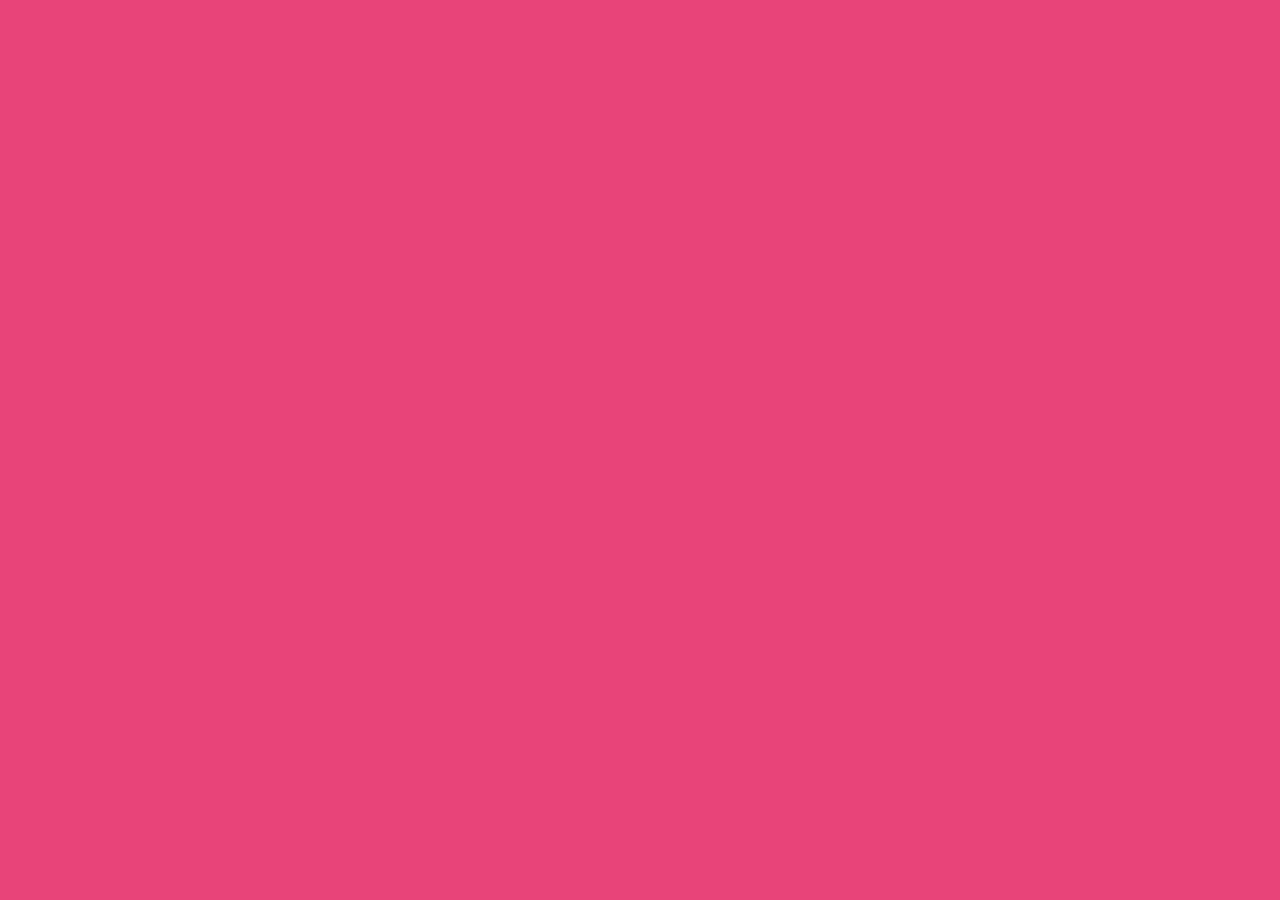
==== src/index.html @ e17c8281 "Initial commit" ====
<!DOCTYPE html>
<html>
	<head>
		<meta charset="UTF-8" />
		<meta name="viewport" content="width=device-width" />
		<title>Tester web site</title>
		<link
				href="https://cdn.jsdelivr.net/npm/bootstrap@5.3.2/dist/css/bootstrap.min.css"
				rel="stylesheet"
				integrity="sha384-T3c6CoIi6uLrA9TneNEoa7RxnatzjcDSCmG1MXxSR1GAsXEV/Dwwykc2MPK8M2HN"
				crossorigin="anonymous"
				/>
		<link rel="stylesheet" href="css/main.css" type="text/css" media="screen" title="no title" charset="utf-8">
	</head>
	<body class="bg-primary" style="height: 100vh">
	</body>
</html>
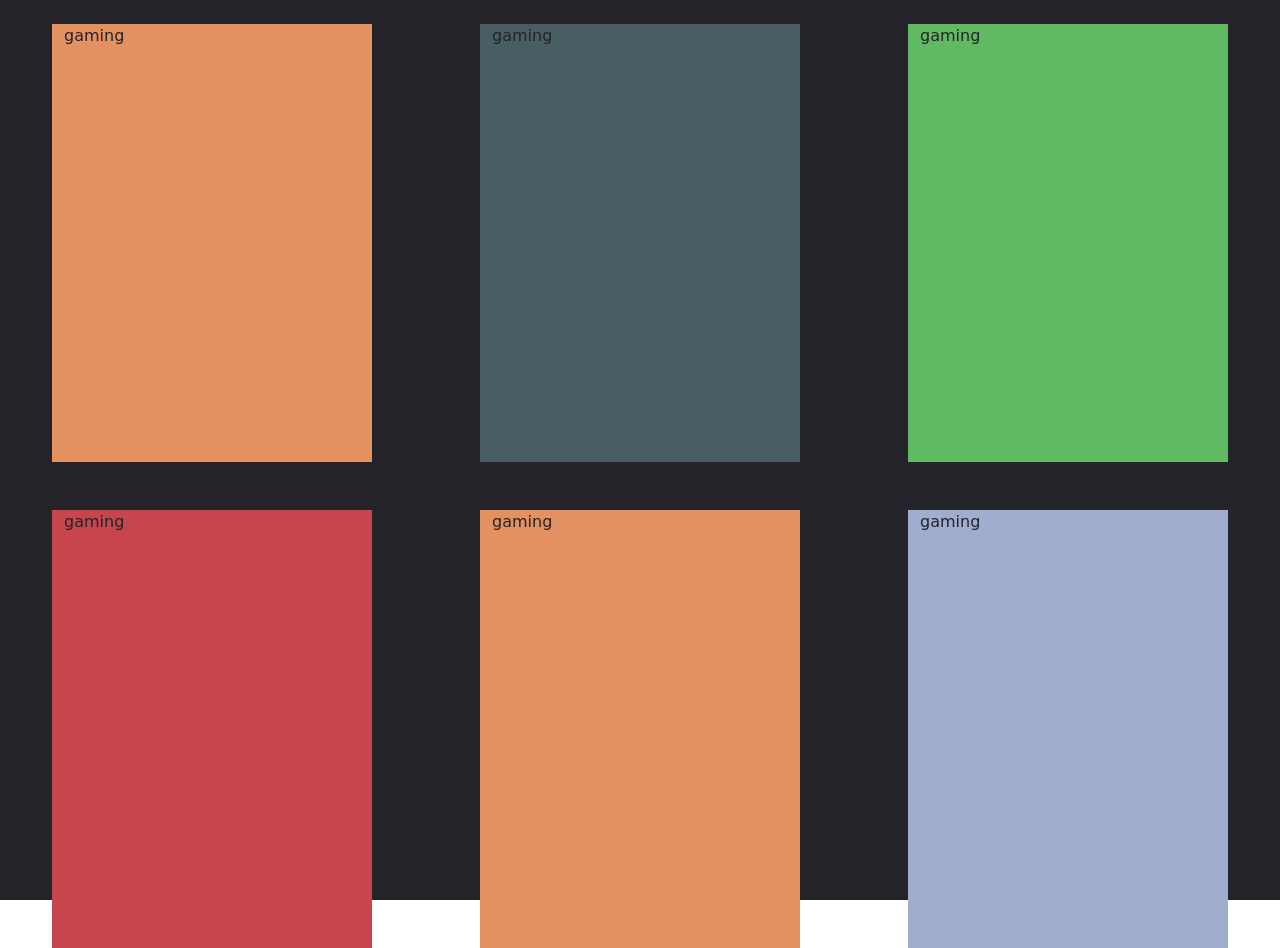
==== commit b9b7615e: "Update readme" ====
--- a/src/index.html
+++ b/src/index.html
@@ -12,6 +12,31 @@
 				/>
 		<link rel="stylesheet" href="css/main.css" type="text/css" media="screen" title="no title" charset="utf-8">
 	</head>
-	<body class="bg-primary" style="height: 100vh">
+	<body style="height: 100vh">
+		<div class="h-100 bg-dark container-fluid">
+			<div class="pt-4 h-100 row gap-1 row-gap-5">
+				<div class="h-50 container col-3 bg-primary text-dark">
+					gaming
+				</div>
+				<div class="h-50 container col-3 bg-secondary text-dark">
+					gaming
+				</div>
+				<div class="h-50 container col-3 bg-success text-dark">
+					gaming
+				</div>
+
+				<!-- Row 2 -->
+				<div class="h-50 container col-3 bg-danger text-dark">
+					gaming
+				</div>
+				<div class="h-50 container col-3 bg-warning text-dark">
+					gaming
+				</div>
+				<div class="h-50 container col-3 bg-info text-dark">
+					gaming
+				</div>
+			</div>
+		</div>
+
 	</body>
 </html>
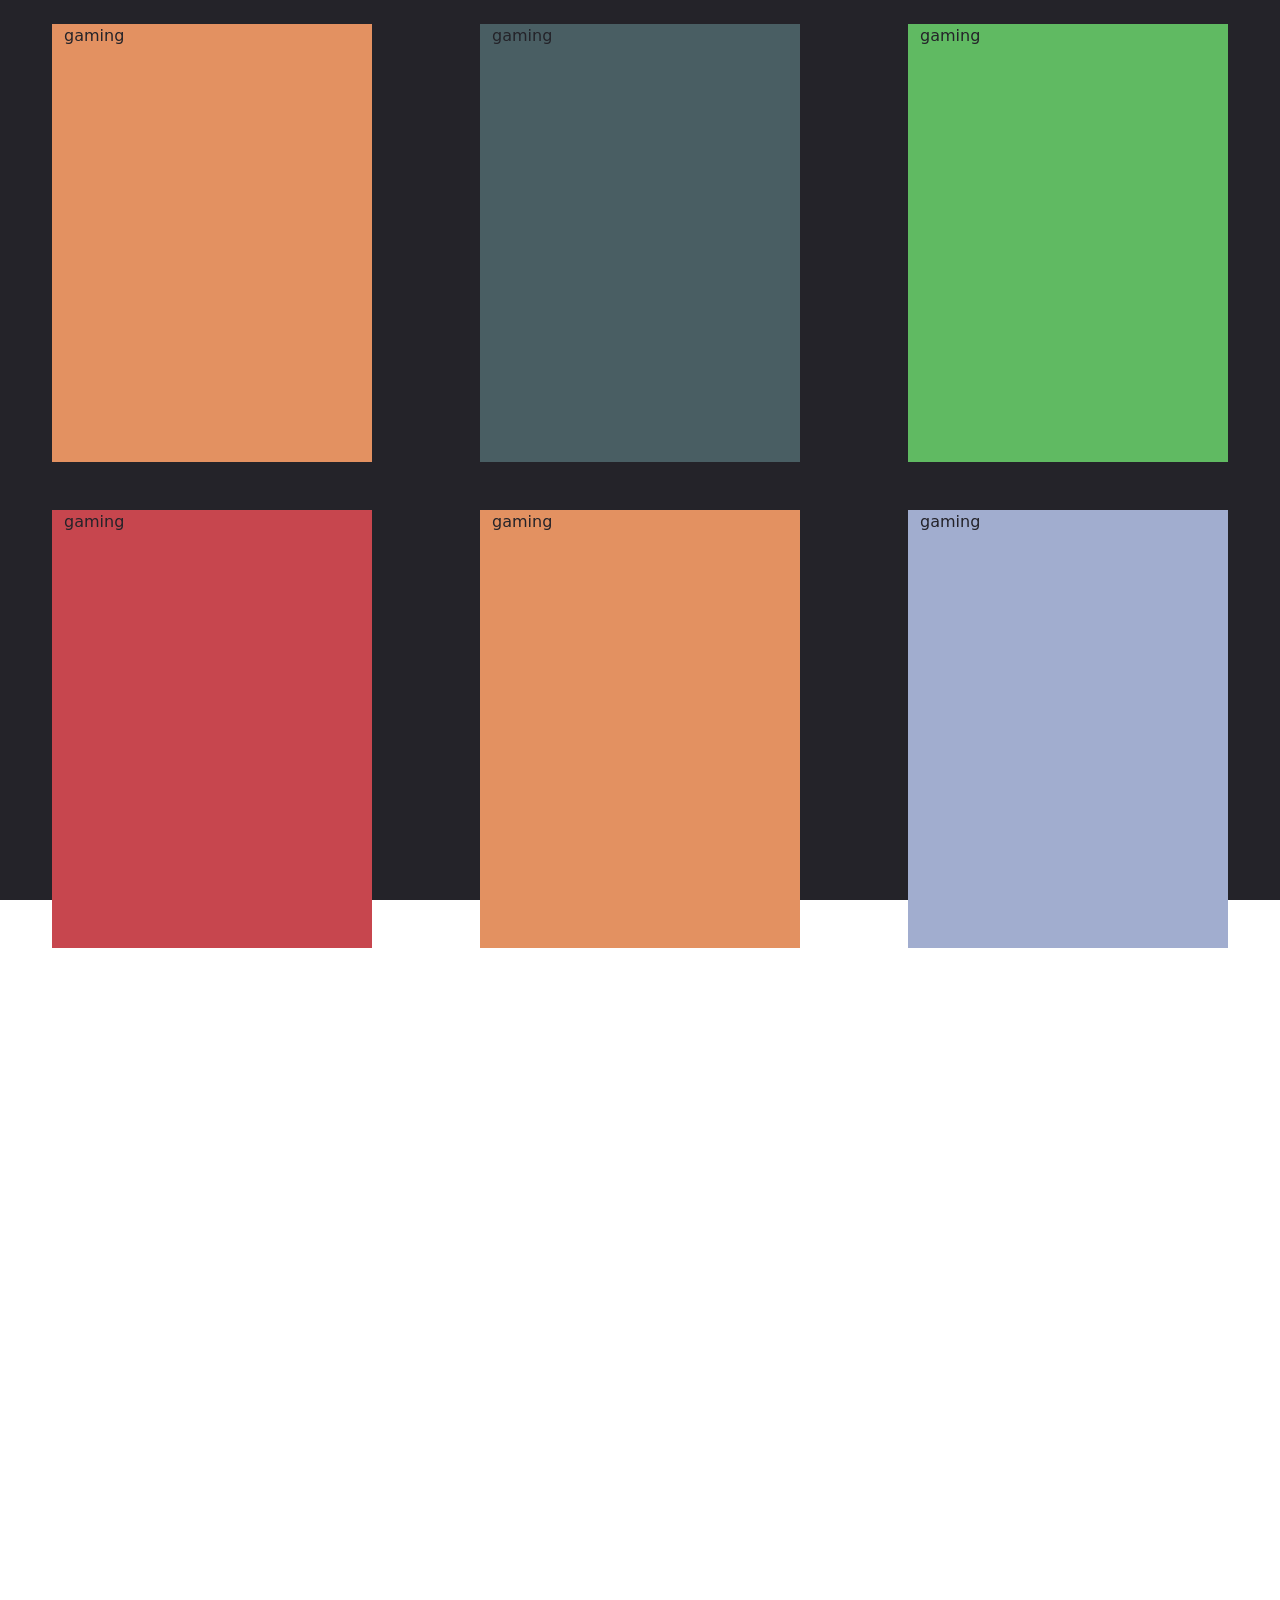
==== commit 6d9346ac: "Add images2" ====
--- a/src/index.html
+++ b/src/index.html
@@ -35,6 +35,8 @@
 				<div class="h-50 container col-3 bg-info text-dark">
 					gaming
 				</div>
+
+				<div class="col-9" style="width: 100%"><iframe width="100%" height="600" frameborder="0" scrolling="no" marginheight="0" marginwidth="0" src="https://maps.google.com/maps?width=100%25&amp;height=600&amp;hl=en&amp;q=Greenville%20Deli,%20Monkstown+(Greenville%20Monkstown)&amp;t=&amp;z=14&amp;ie=UTF8&amp;iwloc=B&amp;output=embed"><a href="https://www.maps.ie/population/">Population Estimator map</a></iframe></div>
 			</div>
 		</div>
 
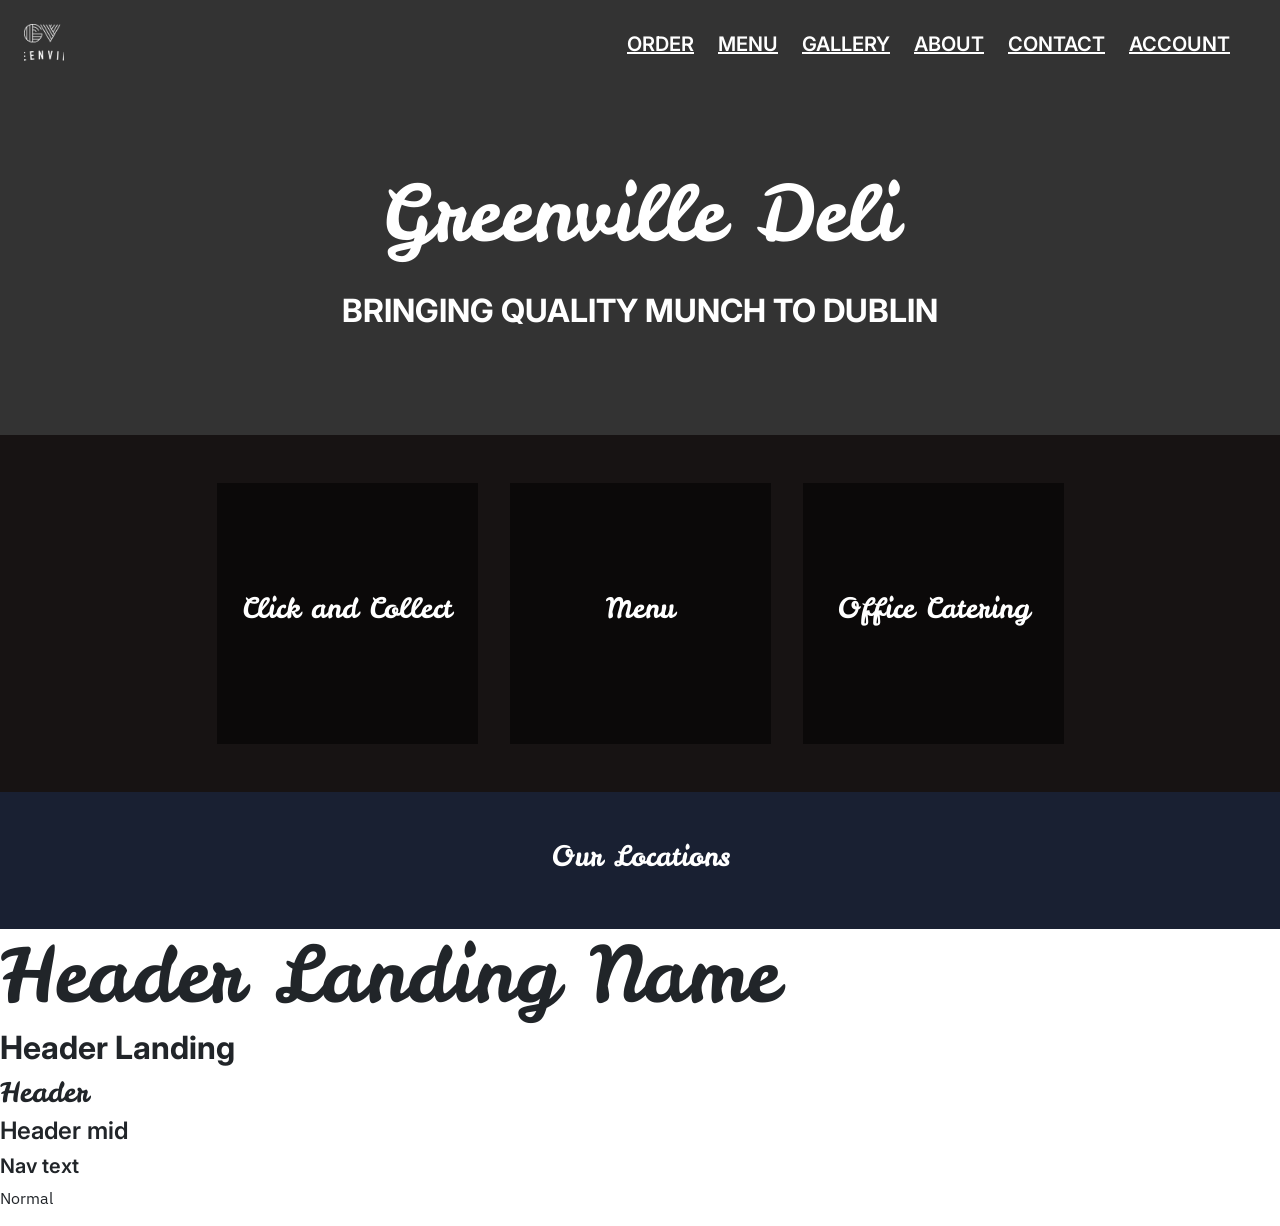
==== commit 046f50ea: "Add more images and start bootstrap design" ====
--- a/src/index.html
+++ b/src/index.html
@@ -12,33 +12,71 @@
 				/>
 		<link rel="stylesheet" href="css/main.css" type="text/css" media="screen" title="no title" charset="utf-8">
 	</head>
-	<body style="height: 100vh">
-		<div class="h-100 bg-dark container-fluid">
-			<div class="pt-4 h-100 row gap-1 row-gap-5">
-				<div class="h-50 container col-3 bg-primary text-dark">
-					gaming
-				</div>
-				<div class="h-50 container col-3 bg-secondary text-dark">
-					gaming
-				</div>
-				<div class="h-50 container col-3 bg-success text-dark">
-					gaming
+	<body>
+		<div id="landing-page" class="d-flex flex-column gap-4">
+			<div id="landing-page-tint">
+				<div class="container-fluid justify-content-between p-4 align-items-start d-flex">
+					<img id="nav-logo" src="images/logo.png" class="img-fluid"/>
+
+					<nav class="container navbar justify-content-end gap-4 h5">
+						<a class="text-white" href="#">ORDER</a>
+						<a class="text-white" href="#">MENU</a>
+						<a class="text-white" href="#">GALLERY</a>
+						<a class="text-white" href="#">ABOUT</a>
+						<a class="text-white" href="#">CONTACT</a>
+						<a class="text-white" href="#">ACCOUNT</a>
+					</nav>
 				</div>
 
-				<!-- Row 2 -->
-				<div class="h-50 container col-3 bg-danger text-dark">
-					gaming
+				<br>
+
+				<div class="d-flex flex-column gap-4 text-center my-5 opacity">
+					<h1 class="text-white">Greenville Deli</h1>
+					<h2 class="text-white">BRINGING QUALITY MUNCH TO DUBLIN</h2>
+					<br>
 				</div>
-				<div class="h-50 container col-3 bg-warning text-dark">
-					gaming
-				</div>
-				<div class="h-50 container col-3 bg-info text-dark">
-					gaming
-				</div>
-
-				<div class="col-9" style="width: 100%"><iframe width="100%" height="600" frameborder="0" scrolling="no" marginheight="0" marginwidth="0" src="https://maps.google.com/maps?width=100%25&amp;height=600&amp;hl=en&amp;q=Greenville%20Deli,%20Monkstown+(Greenville%20Monkstown)&amp;t=&amp;z=14&amp;ie=UTF8&amp;iwloc=B&amp;output=embed"><a href="https://www.maps.ie/population/">Population Estimator map</a></iframe></div>
 			</div>
 		</div>
 
+		<div id="quick-links" class="container-fluid justify-content-center bg-dark py-5">
+			<div class="container-sm">
+				<div class="row gap-2 justify-content-center">
+					<div class="col-3">
+						<div class="img-dimmed ratio ratio-1x1" style="background-image: url('/images/picker.jpg')">
+							<div class="d-flex justify-content-center align-items-center">
+								<h3 class="text-white">Click and Collect</h3>
+							</div>
+						</div>
+					</div>
+					<div class="col-3">
+						<div class="img-dimmed ratio ratio-1x1" style="background-image: url('/images/wich.jpg')">
+							<div class="d-flex justify-content-center align-items-center">
+								<h3 class="text-white">Menu</h3>
+							</div>
+						</div>
+					</div>
+					<div class="col-3">
+						<div class="img-dimmed ratio ratio-1x1" style="background-image: url('/images/bread.jpg')">
+							<div class="d-flex justify-content-center align-items-center">
+								<h3 class="text-white">Office Catering</h3>
+							</div>
+						</div>
+					</div>
+
+				</div>
+			</div>
+		</div>
+
+		<div id="our-locations" class="bg-secondary container-fluid py-5">
+			<div class="container-sm d-flex justify-content-center">
+				<h3 class="text-white text-centered">Our Locations</h3>
+			</div>
+		</div>
+		<h1>Header Landing Name</h1>
+		<h2>Header Landing</h2>
+		<h3>Header</h3>
+		<h4>Header mid</h4>
+		<h5>Nav text</h5>
+		<p>Normal</p>
 	</body>
 </html>
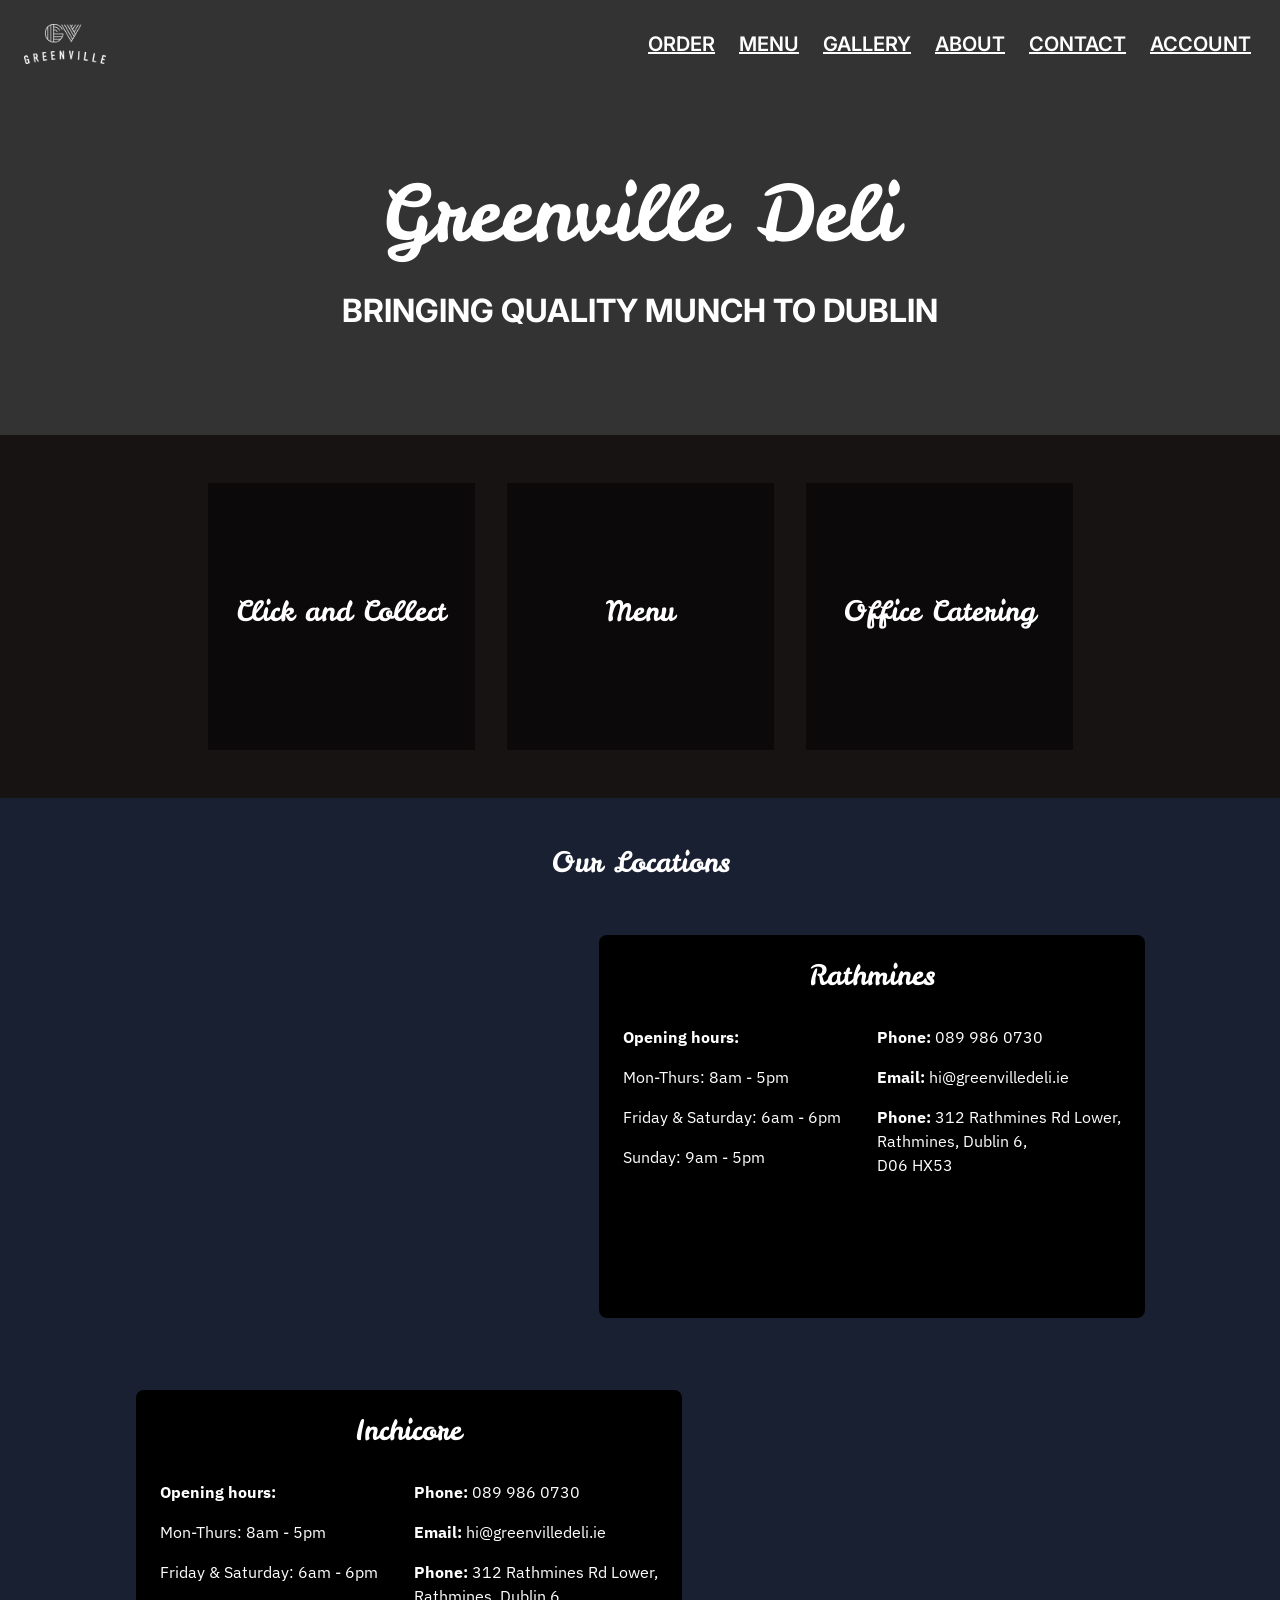
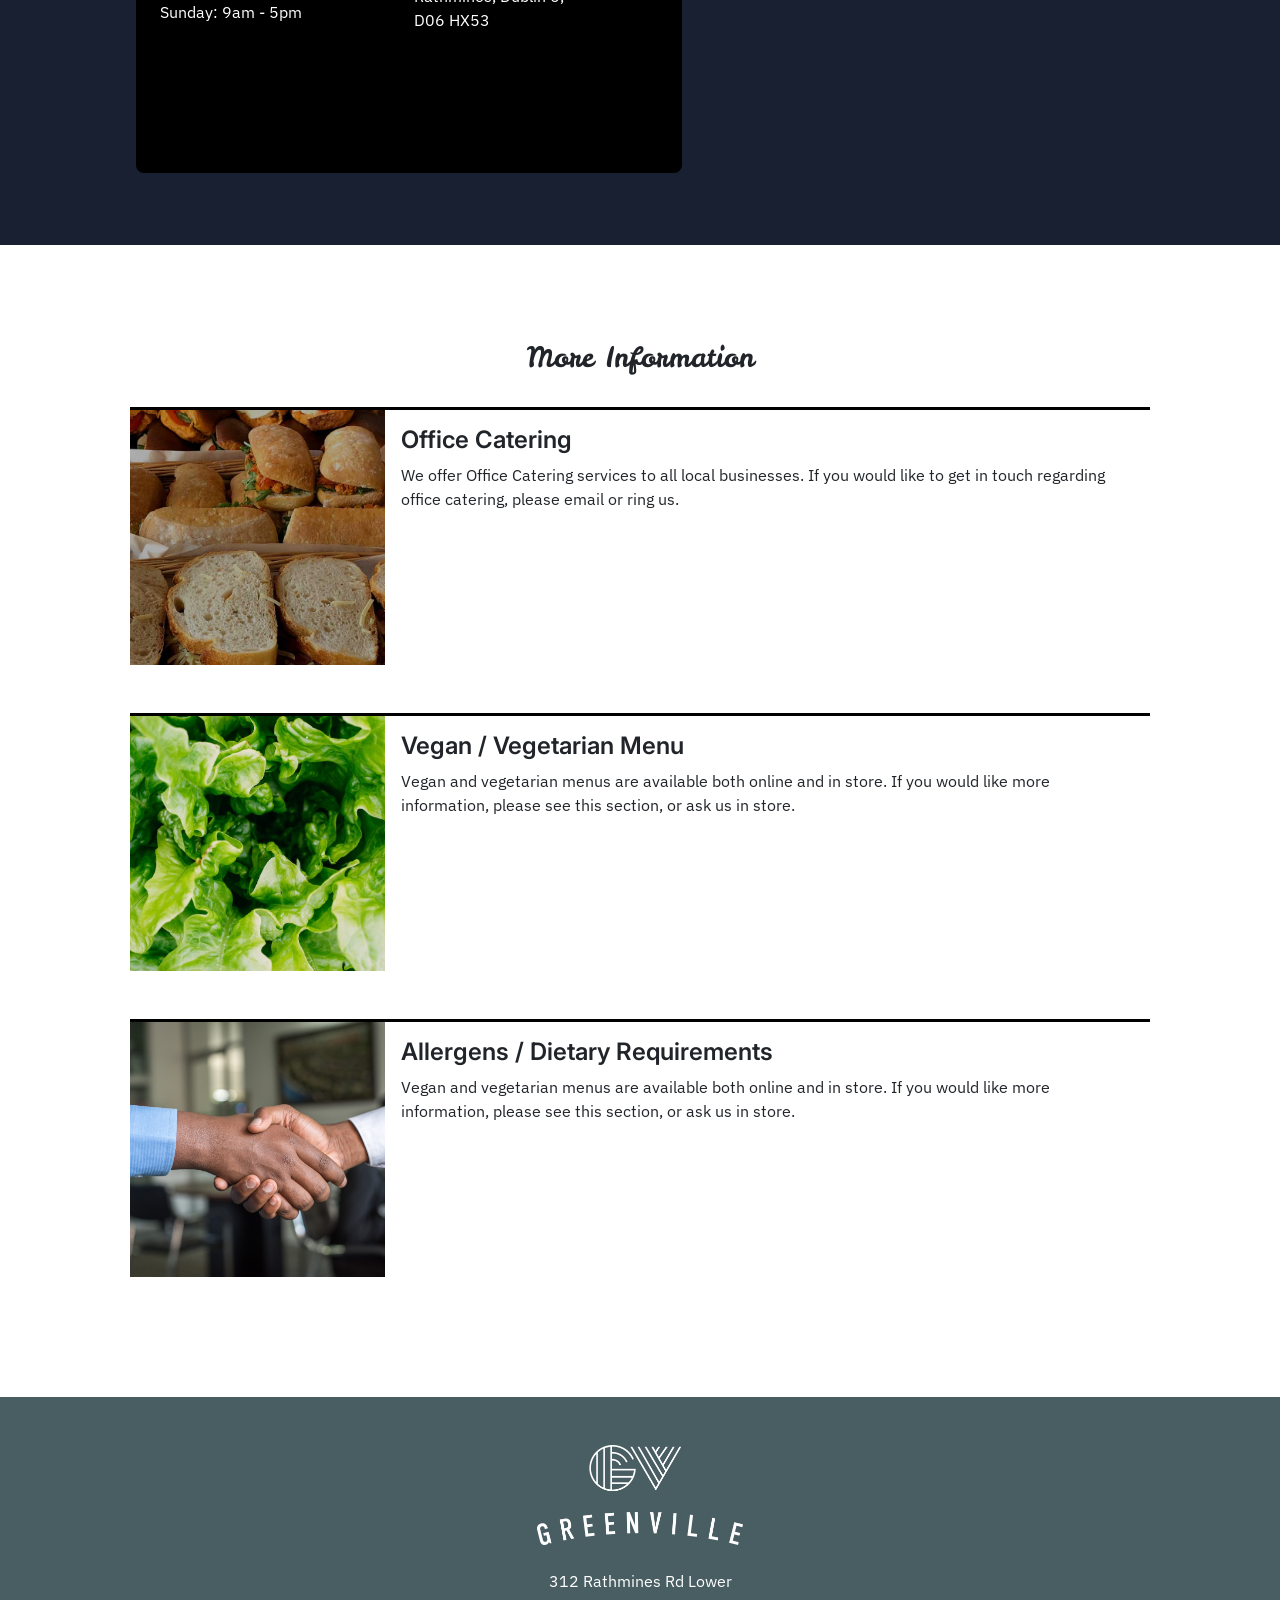
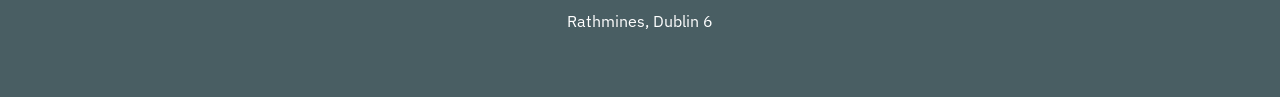
==== commit 8d0cf30e: "Finish bootstrap up until footer" ====
--- a/src/index.html
+++ b/src/index.html
@@ -39,23 +39,23 @@
 		</div>
 
 		<div id="quick-links" class="container-fluid justify-content-center bg-dark py-5">
-			<div class="container-sm">
-				<div class="row gap-2 justify-content-center">
-					<div class="col-3">
+			<div class="container-sm p-0">
+				<div class="row gap-2 justify-content-center p-0">
+					<div class="col-md-3">
 						<div class="img-dimmed ratio ratio-1x1" style="background-image: url('/images/picker.jpg')">
 							<div class="d-flex justify-content-center align-items-center">
 								<h3 class="text-white">Click and Collect</h3>
 							</div>
 						</div>
 					</div>
-					<div class="col-3">
+					<div class="col-md-3">
 						<div class="img-dimmed ratio ratio-1x1" style="background-image: url('/images/wich.jpg')">
 							<div class="d-flex justify-content-center align-items-center">
 								<h3 class="text-white">Menu</h3>
 							</div>
 						</div>
 					</div>
-					<div class="col-3">
+					<div class="col-md-3">
 						<div class="img-dimmed ratio ratio-1x1" style="background-image: url('/images/bread.jpg')">
 							<div class="d-flex justify-content-center align-items-center">
 								<h3 class="text-white">Office Catering</h3>
@@ -68,15 +68,102 @@
 		</div>
 
 		<div id="our-locations" class="bg-secondary container-fluid py-5">
-			<div class="container-sm d-flex justify-content-center">
+			<div class="container-sm d-flex flex-column gap-4 align-items-center">
 				<h3 class="text-white text-centered">Our Locations</h3>
+
+				<div class="row container-sm gap-2 justify-content-center">
+					<div class="col-md-5">
+						<div class="ratio ratio-1x1"
+							style="width: 100%"><iframe width="100%" height="600" frameborder="0" scrolling="no" marginheight="0" marginwidth="0" src="https://maps.google.com/maps?width=100%25&amp;height=600&amp;hl=en&amp;q=Greenville%20Deli,%20Rathmines+(Greenville%20Deli%20Rathmines)&amp;t=&amp;z=14&amp;ie=UTF8&amp;iwloc=B&amp;output=embed"><a href="https://www.maps.ie/population/">Find Population on Map</a></iframe></div>
+					</div>
+					<div class="col-md-6 bg-black px-4 py-4 rounded-3 text-white my-4 d-flex flex-column gap-4">
+						<div class="d-flex justify-content-center">
+							<h3>Rathmines</h3>
+						</div>
+						<div class="d-flex flex-row gap-4 justify-content-between">
+							<div class="text-start">
+								<p class="fw-bold">Opening hours:</p>
+								<p>Mon-Thurs: 8am - 5pm</p>
+								<p>Friday & Saturday: 6am - 6pm</p>
+								<p>Sunday: 9am - 5pm</p>
+							</div>
+
+							<div class="text-start">
+								<p><span class="fw-bold">Phone:</span> 089 986 0730</p>
+								<p><span class="fw-bold">Email:</span> hi@greenvilledeli.ie</p>
+								<p><span class="fw-bold">Phone:</span> 312 Rathmines Rd Lower,<br> Rathmines, Dublin 6,<br> D06 HX53</p>
+							</div>
+						</div>
+					</div>
+				</div>
+				<div class="row container-sm gap-2 justify-content-center">
+					<div class="col-md-6 bg-black px-4 py-4 rounded-3 text-white my-4 d-flex flex-column gap-4">
+						<div class="d-flex justify-content-center">
+							<h3>Inchicore</h3>
+						</div>
+						<div class="d-flex flex-row gap-4 justify-content-between">
+							<div class="text-start">
+								<p class="fw-bold">Opening hours:</p>
+								<p>Mon-Thurs: 8am - 5pm</p>
+								<p>Friday & Saturday: 6am - 6pm</p>
+								<p>Sunday: 9am - 5pm</p>
+							</div>
+
+							<div class="text-start">
+								<p><span class="fw-bold">Phone:</span> 089 986 0730</p>
+								<p><span class="fw-bold">Email:</span> hi@greenvilledeli.ie</p>
+								<p><span class="fw-bold">Phone:</span> 312 Rathmines Rd Lower,<br> Rathmines, Dublin 6,<br> D06 HX53</p>
+							</div>
+						</div>
+					</div>
+					<div class="col-md-5">
+						<div class="ratio ratio-1x1"
+							style="width: 100%"><iframe width="100%" height="600" frameborder="0" scrolling="no" marginheight="0" marginwidth="0" src="https://maps.google.com/maps?width=100%25&amp;height=600&amp;hl=en&amp;q=Greenville%20Deli,%20Inchicore+(Greenville%20Deli%20Rathmines)&amp;t=&amp;z=14&amp;ie=UTF8&amp;iwloc=B&amp;output=embed"><a href="https://www.maps.ie/population/">Calculate population in area</a></iframe></div>
+					</div>
+				</div>
+
 			</div>
 		</div>
-		<h1>Header Landing Name</h1>
-		<h2>Header Landing</h2>
-		<h3>Header</h3>
-		<h4>Header mid</h4>
-		<h5>Nav text</h5>
-		<p>Normal</p>
+
+		<div class="container-fluid py-5">
+			<div class="container-sm">
+				<div class="container-sm p-5 d-flex flex-column align-items-center gap-4">
+					<h3>More Information</h3>
+					<div class="p-0 container-sm border-top border-black border-3 d-flex justify-content-start mb-4">
+						<img src="images/bread.jpg" class="img-fit w-25 ratio ratio-1x1" alt=""/>
+						<div class="m-3">
+							<h4 class="">Office Catering</h4>
+							<p class="">We offer Office Catering services to all local businesses. If you would like to get in touch regarding office catering, please email or ring us.</p>
+						</div>
+					</div>
+
+					<div class="p-0 container-sm border-top border-black border-3 d-flex justify-content-start mb-4">
+						<img src="images/pexels-photo-1199562.jpeg" class="img-fit w-25 ratio ratio-1x1" alt=""/>
+						<div class="m-3">
+							<h4 class="">Vegan / Vegetarian Menu</h4>
+							<p class="">Vegan and vegetarian menus are available both online and in store. If you would like more information, please see this section, or ask us in store.</p>
+						</div>
+					</div>
+
+					<div class="p-0 container-sm border-top border-black border-3 d-flex justify-content-start mb-4">
+						<img src="images/handshake.jpg" class="img-fit w-25 ratio ratio-1x1" alt=""/>
+						<div class="m-3">
+							<h4 class="">Allergens / Dietary Requirements</h4>
+							<p class="">Vegan and vegetarian menus are available both online and in store. If you would like more information, please see this section, or ask us in store.</p>
+						</div>
+					</div>
+				</div>
+			</div>
+		</div>
+
+		<footer class="container-fluid bg-info p-5">
+			<div class="d-flex align-items-center gap-4 flex-column">
+				<img id="footer-logo" src="images/logo.png" class=""/>
+				<div class="d-flex align-items-center flex-column">
+					<p class="text-white text-centered">312 Rathmines Rd Lower</p>
+					<p class="text-white text-centered">Rathmines, Dublin 6</p>
+				</div>
+			</div>
+		</footer>
 	</body>
 </html>
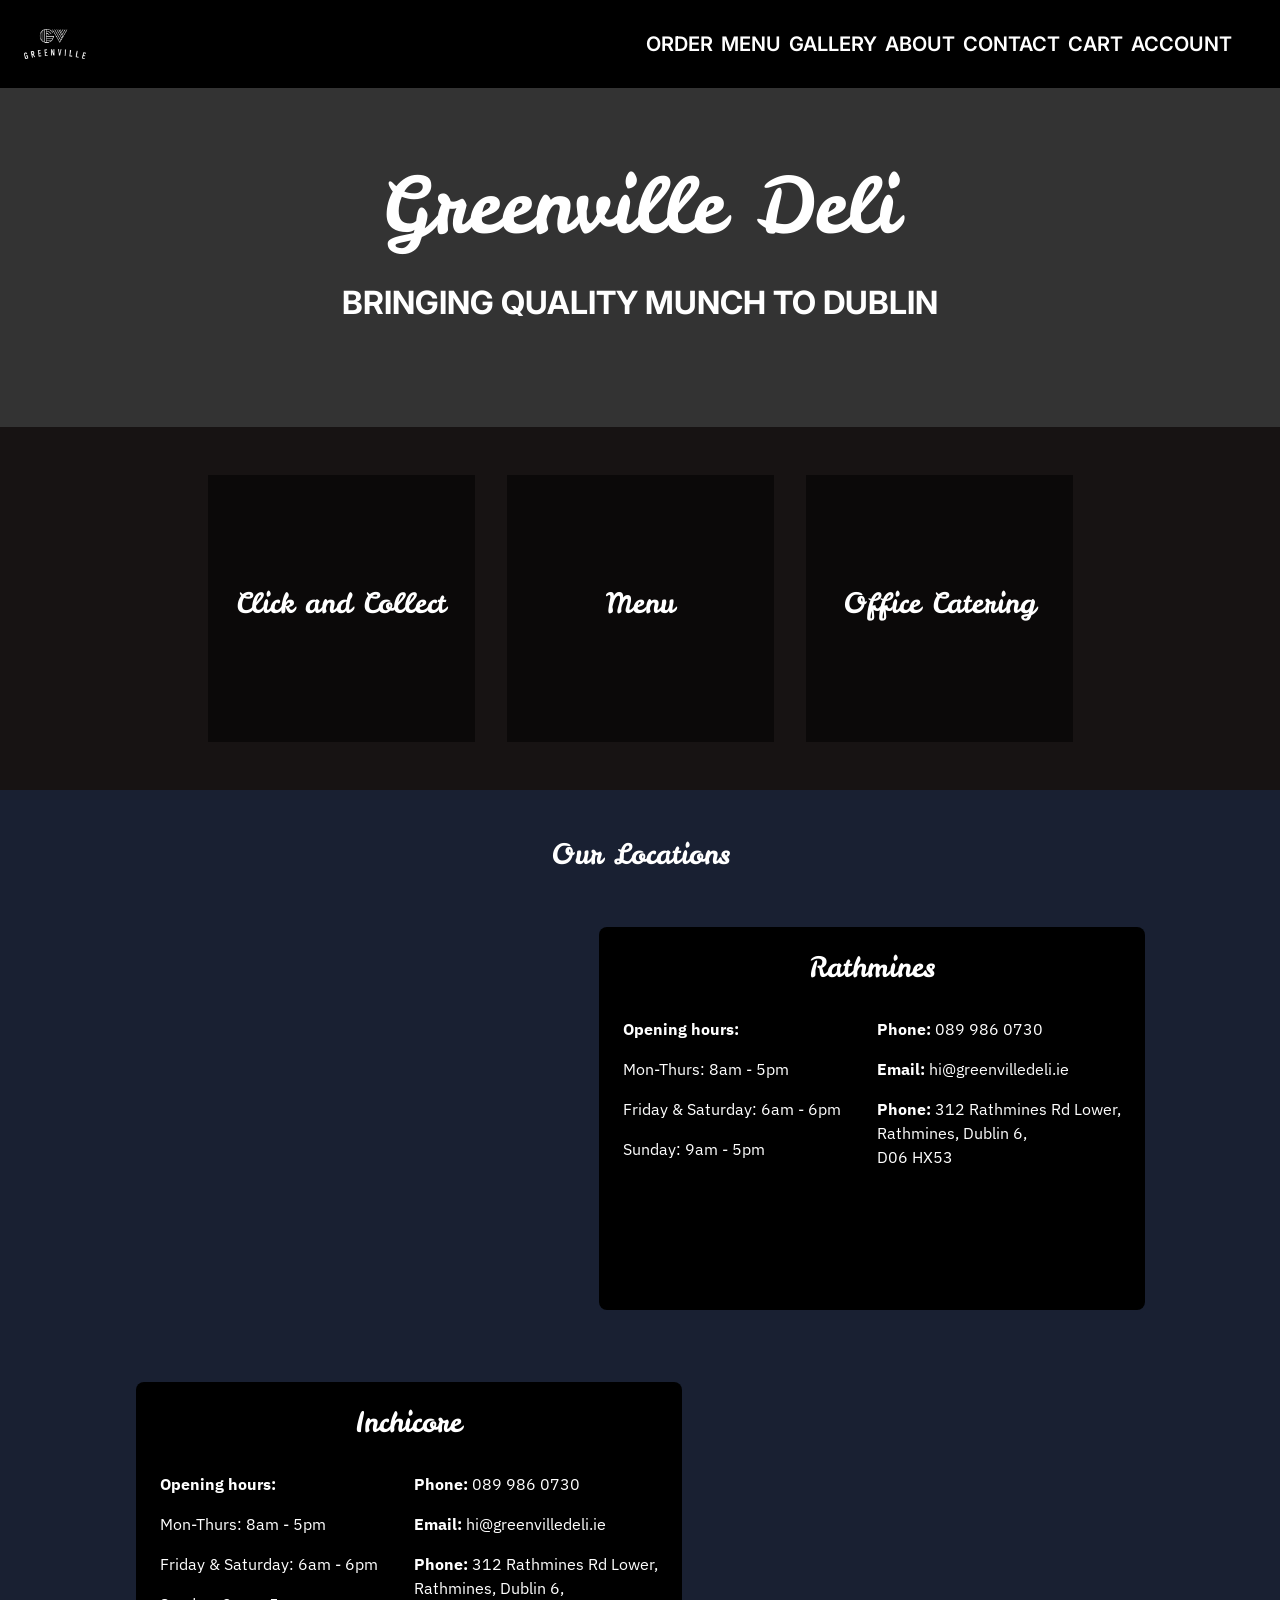
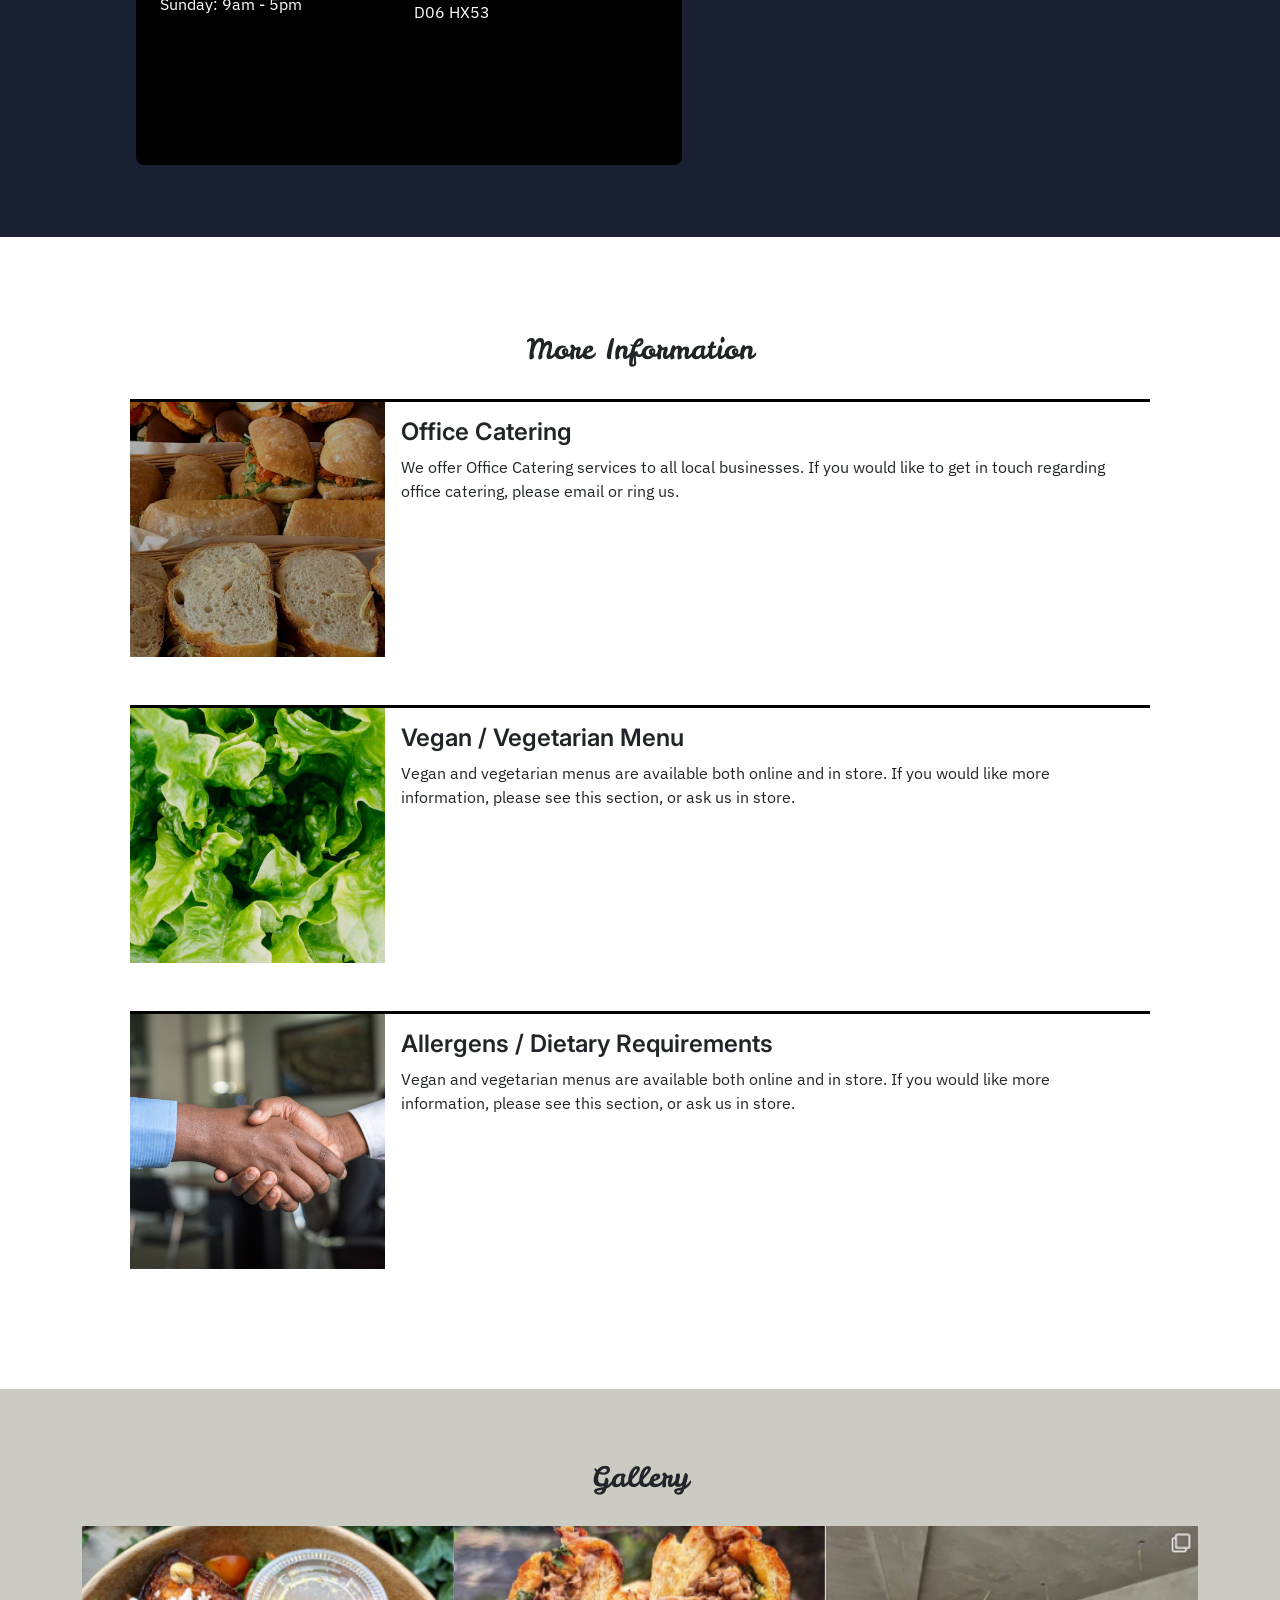
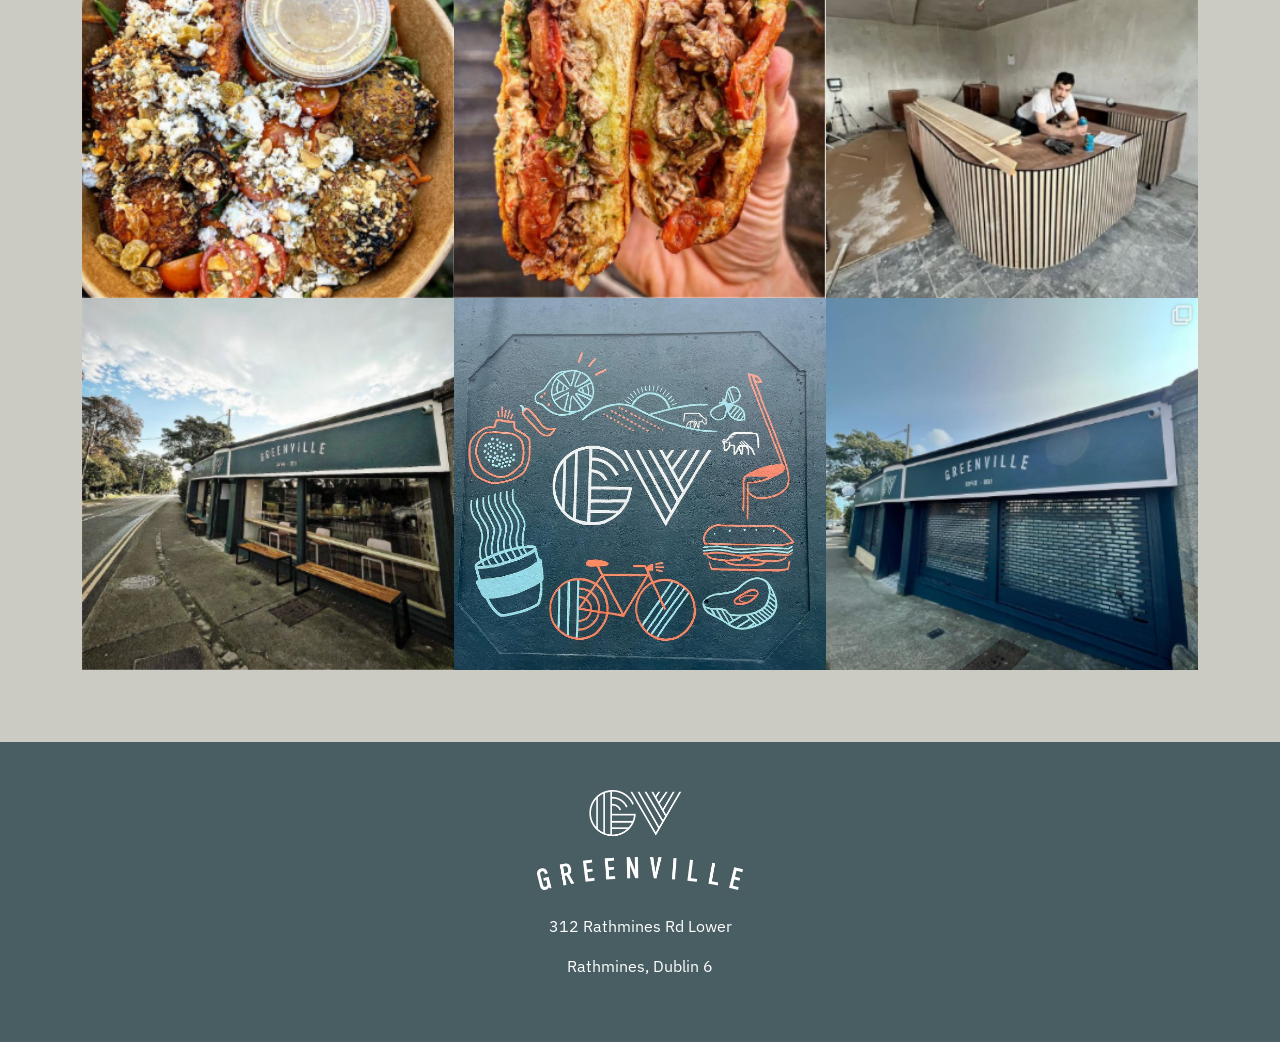
==== commit b36f149a: "Main page and extra pages complete" ====
--- a/src/index.html
+++ b/src/index.html
@@ -10,24 +10,35 @@
 				integrity="sha384-T3c6CoIi6uLrA9TneNEoa7RxnatzjcDSCmG1MXxSR1GAsXEV/Dwwykc2MPK8M2HN"
 				crossorigin="anonymous"
 				/>
+
+		<script defer src="https://cdn.jsdelivr.net/npm/bootstrap@5.3.2/dist/js/bootstrap.bundle.min.js" integrity="sha384-C6RzsynM9kWDrMNeT87bh95OGNyZPhcTNXj1NW7RuBCsyN/o0jlpcV8Qyq46cDfL" crossorigin="anonymous"></script>
+
 		<link rel="stylesheet" href="css/main.css" type="text/css" media="screen" title="no title" charset="utf-8">
 	</head>
 	<body>
+		<nav class="position-sticky sticky-top navbar navbar-expand-md bg-black p-4">
+			<img id="nav-logo" src="images/logo.png" class="img-fluid navbar-brand"/>
+
+			<div id="navbarSupportedContent" class="collapse navbar-collapse justify-content-end px-4">
+				<ul class="navbar-nav gap-2 h5">
+					<li><a class="text-white nav-item link-underline link-underline-opacity-0 link-underline-opacity-100-hover" href="#">ORDER</a></li>
+					<li><a class="text-white nav-item link-underline link-underline-opacity-0 link-underline-opacity-100-hover" href="menu.html">MENU</a></li>
+					<li><a class="text-white nav-item link-underline link-underline-opacity-0 link-underline-opacity-100-hover" href="#">GALLERY</a></li>
+					<li><a class="text-white nav-item link-underline link-underline-opacity-0 link-underline-opacity-100-hover" href="#">ABOUT</a></li>
+					<li><a class="text-white nav-item link-underline link-underline-opacity-0 link-underline-opacity-100-hover" href="#">CONTACT</a></li>
+					<li><a class="text-white nav-item link-underline link-underline-opacity-0 link-underline-opacity-100-hover" href="#">CART</a></li>
+					<li><a class="text-white nav-item link-underline link-underline-opacity-0 link-underline-opacity-100-hover" href="#">ACCOUNT</a></li>
+				</ul>
+			</div>
+
+			<button class="navbar-toggler bg-white" type="button" data-bs-toggle="collapse"
+														 data-bs-target="#navbarSupportedContent" aria-controls="navbarSupportedContent" aria-expanded="false"
+																																		 aria-label="Toggle navigation">
+				<span class="navbar-toggler-icon"></span>
+			</button>
+		</nav>
 		<div id="landing-page" class="d-flex flex-column gap-4">
 			<div id="landing-page-tint">
-				<div class="container-fluid justify-content-between p-4 align-items-start d-flex">
-					<img id="nav-logo" src="images/logo.png" class="img-fluid"/>
-
-					<nav class="container navbar justify-content-end gap-4 h5">
-						<a class="text-white" href="#">ORDER</a>
-						<a class="text-white" href="#">MENU</a>
-						<a class="text-white" href="#">GALLERY</a>
-						<a class="text-white" href="#">ABOUT</a>
-						<a class="text-white" href="#">CONTACT</a>
-						<a class="text-white" href="#">ACCOUNT</a>
-					</nav>
-				</div>
-
 				<br>
 
 				<div class="d-flex flex-column gap-4 text-center my-5 opacity">
@@ -71,10 +82,10 @@
 			<div class="container-sm d-flex flex-column gap-4 align-items-center">
 				<h3 class="text-white text-centered">Our Locations</h3>
 
-				<div class="row container-sm gap-2 justify-content-center">
+				<div class="row container-md gap-2 justify-content-center">
 					<div class="col-md-5">
 						<div class="ratio ratio-1x1"
-							style="width: 100%"><iframe width="100%" height="600" frameborder="0" scrolling="no" marginheight="0" marginwidth="0" src="https://maps.google.com/maps?width=100%25&amp;height=600&amp;hl=en&amp;q=Greenville%20Deli,%20Rathmines+(Greenville%20Deli%20Rathmines)&amp;t=&amp;z=14&amp;ie=UTF8&amp;iwloc=B&amp;output=embed"><a href="https://www.maps.ie/population/">Find Population on Map</a></iframe></div>
+							 style="width: 100%"><iframe width="100%" height="600" frameborder="0" scrolling="no" marginheight="0" marginwidth="0" src="https://maps.google.com/maps?width=100%25&amp;height=600&amp;hl=en&amp;q=Greenville%20Deli,%20Rathmines+(Greenville%20Deli%20Rathmines)&amp;t=&amp;z=14&amp;ie=UTF8&amp;iwloc=B&amp;output=embed"><a href="https://www.maps.ie/population/">Find Population on Map</a></iframe></div>
 					</div>
 					<div class="col-md-6 bg-black px-4 py-4 rounded-3 text-white my-4 d-flex flex-column gap-4">
 						<div class="d-flex justify-content-center">
@@ -96,7 +107,7 @@
 						</div>
 					</div>
 				</div>
-				<div class="row container-sm gap-2 justify-content-center">
+				<div class="row container-md gap-2 justify-content-center">
 					<div class="col-md-6 bg-black px-4 py-4 rounded-3 text-white my-4 d-flex flex-column gap-4">
 						<div class="d-flex justify-content-center">
 							<h3>Inchicore</h3>
@@ -118,7 +129,7 @@
 					</div>
 					<div class="col-md-5">
 						<div class="ratio ratio-1x1"
-							style="width: 100%"><iframe width="100%" height="600" frameborder="0" scrolling="no" marginheight="0" marginwidth="0" src="https://maps.google.com/maps?width=100%25&amp;height=600&amp;hl=en&amp;q=Greenville%20Deli,%20Inchicore+(Greenville%20Deli%20Rathmines)&amp;t=&amp;z=14&amp;ie=UTF8&amp;iwloc=B&amp;output=embed"><a href="https://www.maps.ie/population/">Calculate population in area</a></iframe></div>
+							 style="width: 100%"><iframe width="100%" height="600" frameborder="0" scrolling="no" marginheight="0" marginwidth="0" src="https://maps.google.com/maps?width=100%25&amp;height=600&amp;hl=en&amp;q=Greenville%20Deli,%20Inchicore+(Greenville%20Deli%20Rathmines)&amp;t=&amp;z=14&amp;ie=UTF8&amp;iwloc=B&amp;output=embed"><a href="https://www.maps.ie/population/">Calculate population in area</a></iframe></div>
 					</div>
 				</div>
 
@@ -130,15 +141,15 @@
 				<div class="container-sm p-5 d-flex flex-column align-items-center gap-4">
 					<h3>More Information</h3>
 					<div class="p-0 container-sm border-top border-black border-3 d-flex justify-content-start mb-4">
-						<img src="images/bread.jpg" class="img-fit w-25 ratio ratio-1x1" alt=""/>
+						<img src="images/bread.jpg" class="img-fit ratio ratio-1x1" alt=""/>
 						<div class="m-3">
 							<h4 class="">Office Catering</h4>
 							<p class="">We offer Office Catering services to all local businesses. If you would like to get in touch regarding office catering, please email or ring us.</p>
 						</div>
 					</div>
 
-					<div class="p-0 container-sm border-top border-black border-3 d-flex justify-content-start mb-4">
-						<img src="images/pexels-photo-1199562.jpeg" class="img-fit w-25 ratio ratio-1x1" alt=""/>
+					<div class="p-0 container-sm border-top border-black border-3 d-flex justify-content-start mb-4 ">
+						<img src="images/pexels-photo-1199562.jpeg" class="img-fit p-0 ratio ratio-1x1" alt=""/>
 						<div class="m-3">
 							<h4 class="">Vegan / Vegetarian Menu</h4>
 							<p class="">Vegan and vegetarian menus are available both online and in store. If you would like more information, please see this section, or ask us in store.</p>
@@ -146,12 +157,26 @@
 					</div>
 
 					<div class="p-0 container-sm border-top border-black border-3 d-flex justify-content-start mb-4">
-						<img src="images/handshake.jpg" class="img-fit w-25 ratio ratio-1x1" alt=""/>
+						<img src="images/handshake.jpg" class="img-fit ratio ratio-1x1" alt=""/>
 						<div class="m-3">
 							<h4 class="">Allergens / Dietary Requirements</h4>
 							<p class="">Vegan and vegetarian menus are available both online and in store. If you would like more information, please see this section, or ask us in store.</p>
 						</div>
 					</div>
+				</div>
+			</div>
+		</div>
+
+		<div id="gallery-section" class="container-fluid py-5 bg-light p-4">
+			<div class="container-sm d-flex align-items-center flex-column gap-4 p-4">
+				<h3>Gallery</h3>
+				<div id="gallery-images" class="row gap-0">
+					<img class="p-0 col-md-4" src="images/2023-12-14_19-40.png"/>
+					<img class="p-0 col-md-4" src="images/2023-12-14_19-41.png"/>
+					<img class="p-0 col-md-4" src="images/2023-12-14_19-41_1.png"/>
+					<img class="p-0 col-md-4" src="images/2023-12-14_19-41_2.png"/>
+					<img class="p-0 col-md-4" src="images/mural.jpg"/>
+					<img class="p-0 col-md-4" src="images/2023-12-14_19-41_3.png"/>
 				</div>
 			</div>
 		</div>
